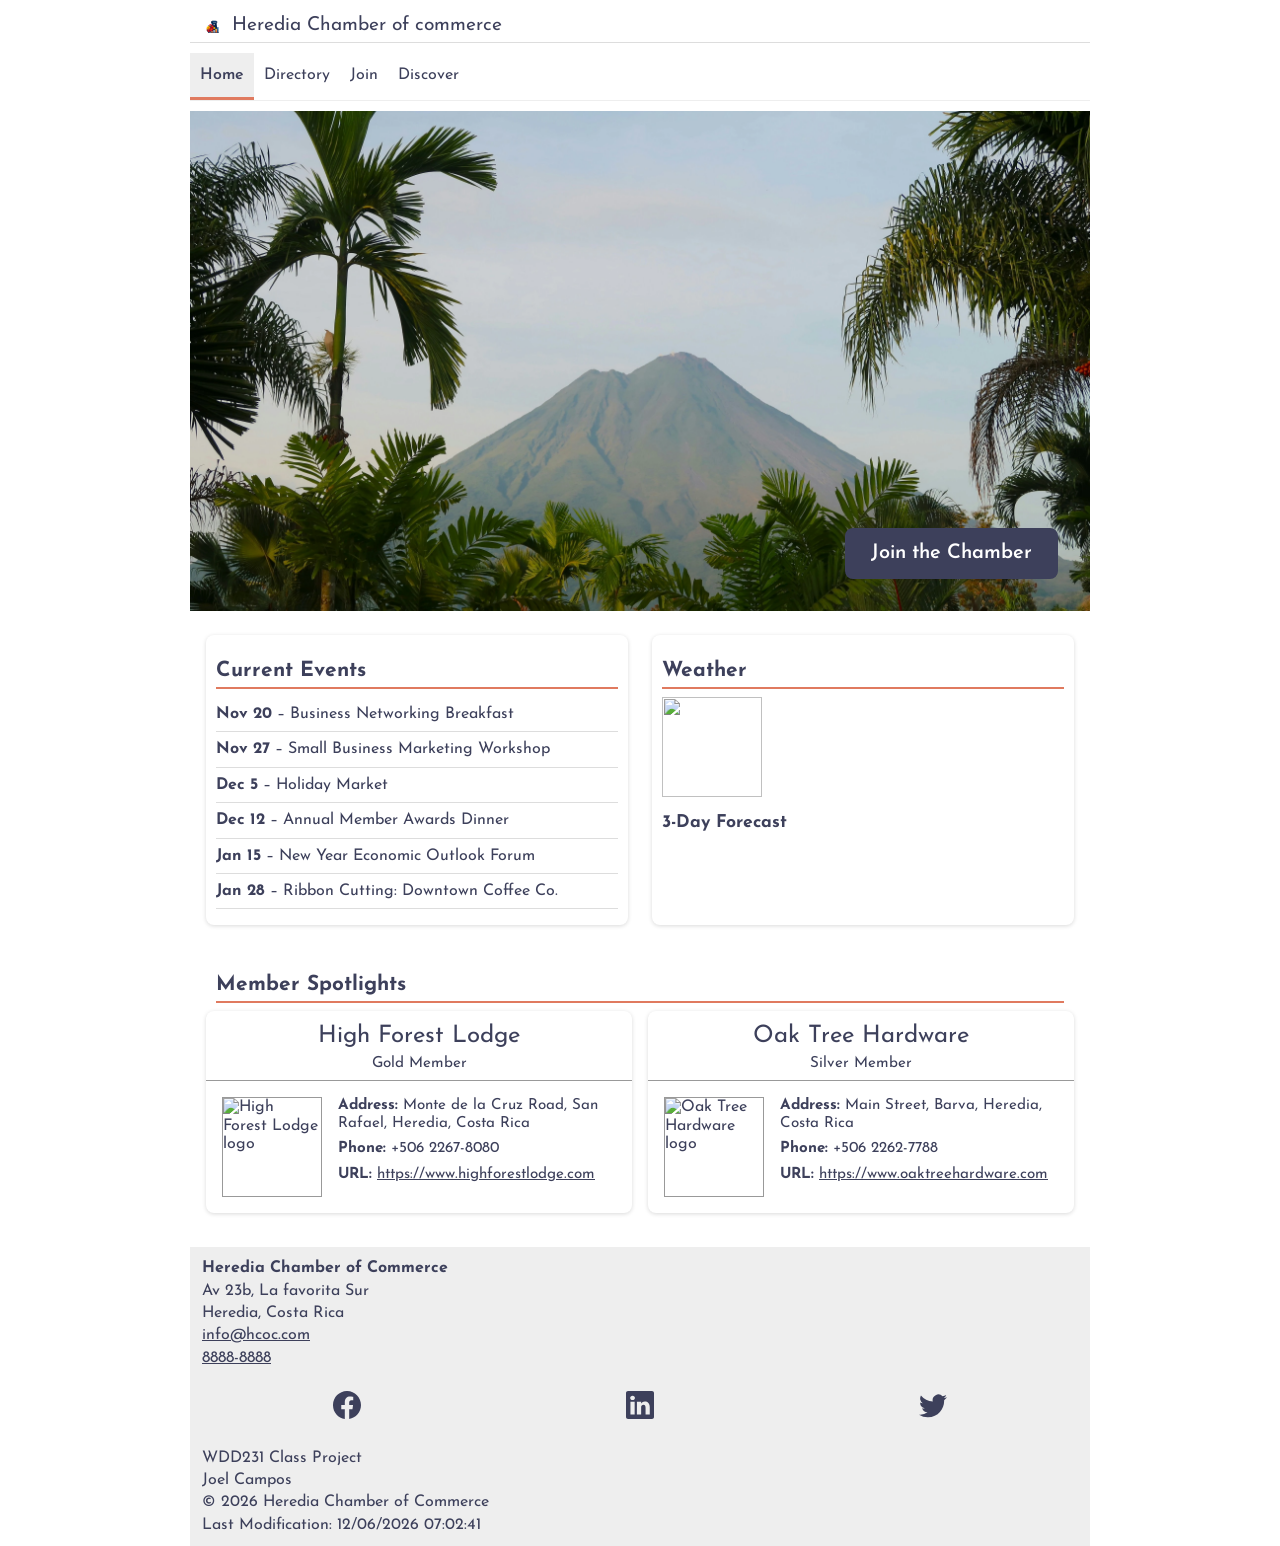
==== chamber/index.html @ 59593234 "W03 Assignment: Chamber Home Page" ====
<!doctype html>
<html lang="en">
  <head>
    <meta charset="UTF-8" />
    <meta name="viewport" content="width=device-width, initial-scale=1.0" />
    <title>Home | Chamber of Commerce</title>
    <meta
      name="description"
      content="Welcome to the Chamber of Commerce: discover upcoming events, local weather, and featured member businesses, and join our community. WDD 231 project by Yoel Campos." />
    <meta name="author" content="Yoel Campos" />

    <!-- Open Graph (Facebook) -->
    <meta property="og:title" content="Home | Chamber of Commerce" />
    <meta
      property="og:description"
      content="Discover upcoming events, local weather, and featured member businesses of the Chamber of Commerce." />
    <meta property="og:image" content="https://jacamposp.github.io/wdd231/chamber/images/og-image.webp" />
    <meta property="og:url" content="https://jacamposp.github.io/wdd231/chamber/index.html" />
    <meta property="og:type" content="website" />

    <link rel="icon" href="images/favicon.ico" />
    <link rel="preconnect" href="https://fonts.googleapis.com" />
    <link rel="preconnect" href="https://fonts.gstatic.com" crossorigin />
    <link href="https://fonts.googleapis.com/css2?family=Josefin+Sans:wght@400;600&display=swap" rel="stylesheet" />
    <link rel="preload" as="image" href="images/herobanner_img.webp" fetchpriority="high" />

    <link rel="stylesheet" href="styles/normalize.css" />
    <link rel="stylesheet" href="styles/small.css" />
    <link rel="stylesheet" href="styles/larger.css" />

    <script src="scripts/date.js" defer></script>
    <script src="scripts/navigation.js" defer></script>
    <script src="scripts/weather.js" defer></script>
    <script src="scripts/spotlights.js" defer></script>
  </head>
  <body>
    <header>
      <img src="images/logo.webp" alt="Chamber of commerce Heredia logo" width="24" height="24" />
      <span>Heredia Chamber of commerce</span>
      <button id="ham-btn" class="hamburger" aria-label="Toggle navigation" aria-expanded="false"></button>
    </header>
    <nav id="nav-bar" class="navigation">
      <ul>
        <li class="current"><a href="index.html" aria-current="page">Home</a></li>
        <li><a href="directory.html">Directory</a></li>
        <li><a href="#">Join</a></li>
        <li><a href="#">Discover</a></li>
      </ul>
    </nav>

    <main>
      <section class="hero">
        <img
          src="images/herobanner_img.webp"
          alt="Arenal Volcano in Costa Rica"
          width="1600"
          height="800"
          fetchpriority="high" />
        <a href="join.html" class="cta">Join the Chamber</a>
      </section>

      <div class="home-grid">
        <section class="card events">
          <h2>Current Events</h2>
          <ul>
            <li><strong>Nov 20</strong> – Business Networking Breakfast</li>
            <li><strong>Nov 27</strong> – Small Business Marketing Workshop</li>
            <li><strong>Dec 5</strong> – Holiday Market</li>
            <li><strong>Dec 12</strong> – Annual Member Awards Dinner</li>
            <li><strong>Jan 15</strong> – New Year Economic Outlook Forum</li>
            <li><strong>Jan 28</strong> – Ribbon Cutting: Downtown Coffee Co.</li>
          </ul>
        </section>

        <section class="card weather">
          <h2>Weather</h2>
          <div id="current-weather">
            <img id="weather-icon" src="" alt="" width="100" height="100" />
            <div>
              <p id="current-temp"></p>
              <p id="weather-desc"></p>
            </div>
          </div>
          <h3>3-Day Forecast</h3>
          <ul id="forecast"></ul>
        </section>

        <section class="spotlights">
          <h2>Member Spotlights</h2>
          <div id="spotlight-container"></div>
        </section>
      </div>
    </main>
    <footer>
      <div class="footer-info">
        <p><strong>Heredia Chamber of Commerce</strong></p>
        <p>Av 23b, La favorita Sur</p>
        <p>Heredia, Costa Rica</p>
        <a href="mailto:info@hcoc.com">info@hcoc.com</a>
        <a href="tel:+50688888888">8888-8888</a>
      </div>
      <div class="footer-social">
        <a href="https://www.facebook.com/joel.campos.739326" target="_blank" rel="noopener"
          ><img src="images/facebook.svg" alt="facebook icon" width="28" height="28"
        /></a>
        <a href="https://www.linkedin.com/in/joelcamposp/" target="_blank" rel="noopener"
          ><img src="images/linkedin.svg" alt="linkedin icon" width="28" height="28"
        /></a>
        <a href="https://twitter.com/joelcamposp" target="_blank" rel="noopener"
          ><img src="images/twitter.svg" alt="twitter icon" width="28" height="28"
        /></a>
      </div>
      <div class="footer-course">
        <p>WDD231 Class Project</p>
        <p>Joel Campos</p>
        <p>&copy; <span id="currentyear"></span> Heredia Chamber of Commerce</p>
        <p id="lastModified"></p>
      </div>
    </footer>
  </body>
</html>
---- chamber/styles/small.css ----
:root {
  --primary: #3d405b;
  --accent: #e07a5f;
  --white: #fff;
  --light-gray: #eee;
  --border: #ddd;
  --stripe: #ececf1;
  --muted: #999;
}

* {
  box-sizing: border-box;
}

body {
  margin: 0;
  font-family: 'Josefin Sans', sans-serif;
  color: var(--primary);
}

h1 {
  margin: 1rem 10px;
}

/******************* HEADER ***********************/

body > header {
  display: grid;
  grid-template-columns: 24px 1fr 44px;
  padding: 5px 0 5px 10px;
  align-items: end;
  border-bottom: solid 1px var(--border);
  column-gap: 8px;
}

body > header img {
  display: block;
  width: 100%;
  height: auto;
  padding-bottom: 3px;
}

body > header span {
  font-size: 1.2rem;
}

/*************** HAMBURGER NAVIGATION ****************/

.hamburger {
  background: none;
  border: none;
  color: var(--primary);
  cursor: pointer;
}

.hamburger::before {
  content: '\2630';
  font-size: 2rem;
}

.hamburger.show::before {
  content: '\00D7';
}

/*************** NAVIGATION  **********************/

.navigation {
  display: none;
}

.navigation.show {
  display: block;
}

.navigation ul {
  list-style-type: none;
  margin: 0;
  padding: 0;
}

.navigation a {
  display: block;
  padding: 0.8rem 10px;
  color: var(--primary);
  text-decoration: none;
  border-bottom: solid 1px var(--border);
}

.navigation a:hover {
  background-color: var(--primary);
  color: var(--white);
}

.navigation li.current a {
  background-color: var(--light-gray);
  border-left: 4px solid var(--accent);
  font-weight: 600;
}

/*************** MAIN SECTION ****************/

main {
  a {
    color: var(--primary);
  }

  #cards section h2,
  .home-grid h2 {
    margin: 1.5rem 10px 0.5rem;
    font-size: 1.3rem;
    padding-bottom: 0.25rem;
    border-bottom: 2px solid var(--accent);
  }

  /*************** DIRECTORY BUTTONS ****************/

  .directory-btns {
    display: flex;
    justify-content: center;
    gap: 10px;
    padding: 0 15px;
  }

  .directory-btns button {
    flex: 1;
    max-width: 250px;
    padding: 0.5rem;
    font: inherit;
    font-weight: 600;
    color: var(--primary);
    background-color: var(--white);
    border: 2px solid var(--primary);
    border-radius: 8px;
    cursor: pointer;
  }

  .directory-btns button:hover,
  .directory-btns button.active {
    background-color: var(--primary);
    color: var(--white);
  }

  #cards {
    background-color: var(--white);
    padding: 5px;
  }

  /*************** CARDS (directory + spotlights) ****************/

  #cards.grid .members {
    display: grid;
    gap: 5px;
    grid-template-columns: repeat(auto-fit, minmax(320px, 1fr));
  }

  .card {
    background-color: var(--white);
    border-radius: 8px;
    overflow: hidden;
    box-shadow: 0 1px 4px rgba(0, 0, 0, 0.15);
    margin: 5px;
  }

  .card-header {
    text-align: center;
    padding: 0.75rem 1rem 0.5rem;
    border-bottom: 1px solid var(--muted);
  }

  .card-header h3 {
    margin: 0;
    font-size: 1.5rem;
    font-weight: 400;
  }

  .card-header p {
    margin: 0.25rem 0 0;
    font-size: 0.95rem;
  }

  .card-body {
    display: grid;
    grid-template-columns: 100px 1fr;
    gap: 1rem;
    padding: 1rem;
    align-items: start;
  }

  .card-body img {
    width: 100%;
    height: auto;
    aspect-ratio: 1;
    object-fit: cover;
    border: 1px solid var(--muted);
  }

  .card-info p {
    margin: 0 0 0.5rem;
    font-size: 0.95rem;
    overflow-wrap: anywhere;
  }

  /*************** LIST VIEW ****************/

  #cards.list .members {
    display: flex;
    flex-direction: column;
  }

  #cards.list .card {
    margin: 0;
    border-radius: 0;
    box-shadow: none;
    padding: 0.5rem 1rem;
  }

  #cards.list .card:nth-child(even) {
    background-color: var(--stripe);
  }

  #cards.list .card-header {
    text-align: left;
    border-bottom: none;
    padding: 0 0 0.25rem;
  }

  #cards.list .card-header h3 {
    font-size: 1.2rem;
    font-weight: 600;
  }

  #cards.list .card-header p,
  #cards.list .card-body img,
  #cards.list .card-info strong {
    display: none;
  }

  #cards.list .card-body {
    display: block;
    padding: 0;
  }

  #cards.list .card-info p {
    margin: 0.2rem 0;
  }

  /*************** HOME ****************/

  .hero img {
    display: block;
    width: 100%;
    height: auto;
  }

  .cta {
    display: block;
    width: fit-content;
    margin: 1rem auto;
    padding: 0.75rem 1.5rem;
    font-weight: 600;
    color: var(--white);
    background-color: var(--primary);
    border: 2px solid var(--primary);
    border-radius: 8px;
    text-decoration: none;
  }

  .cta:hover {
    background-color: var(--white);
    color: var(--primary);
  }

  .home-grid {
    display: grid;
    gap: 1rem;
    padding: 0 5px 1rem;
  }

  .home-grid .card {
    margin: 0;
  }

  .events,
  .weather {
    padding-bottom: 1rem;
  }

  .events ul,
  .weather ul {
    list-style: none;
    margin: 0;
    padding: 0 10px;
  }

  .events li,
  .weather li {
    padding: 0.5rem 0;
    border-bottom: 1px solid var(--border);
  }

  .weather h3 {
    margin: 1rem 10px 0.25rem;
    font-size: 1.1rem;
  }

  #current-weather {
    display: flex;
    align-items: center;
    gap: 1rem;
    padding: 0 10px;
  }

  #current-weather p {
    margin: 0;
  }

  #current-temp {
    font-size: 2.5rem;
    font-weight: 600;
  }

  #weather-desc {
    text-transform: capitalize;
  }

  .weather li {
    display: flex;
    justify-content: space-between;
  }

  #spotlight-container {
    display: grid;
    gap: 1rem;
  }
}

/*************** FOOTER ****************/

footer {
  padding: 10px;
  background-color: var(--light-gray);

  p,
  a {
    margin: 2px;
    color: var(--primary);
  }
}

.footer-info,
.footer-course {
  display: flex;
  flex-direction: column;
}

.footer-social {
  display: grid;
  grid-template-columns: 1fr 1fr 1fr;
  margin: 20px auto;
  place-items: center;
}
---- chamber/styles/larger.css ----
@media only screen and (min-width: 38rem) {
  body > header,
  nav,
  main,
  footer {
    max-width: 900px;
    margin: 10px auto 0 auto;
  }

  body > header {
    grid-template-columns: 24px auto;
  }

  .hamburger {
    display: none;
  }

  .navigation {
    display: block;
    border-bottom: solid 1px var(--light-gray);
  }

  .navigation ul {
    display: flex;
  }

  .navigation a {
    border: none;
  }

  .navigation li.current a {
    border-left: none;
    border-bottom: 3px solid var(--accent);
  }

  /*************** HOME ****************/

  main {
    .hero {
      position: relative;
    }

    .hero img {
      max-height: 500px;
      object-fit: cover;
    }

    .cta {
      position: absolute;
      right: 2rem;
      bottom: 2rem;
      margin: 0;
      font-size: 1.25rem;
    }

    .home-grid {
      grid-template-columns: 1fr 1fr;
      gap: 1.5rem;
      padding: 1.5rem 1rem;
    }

    .spotlights {
      grid-column: 1 / -1;
    }

    #spotlight-container {
      grid-template-columns: repeat(auto-fit, minmax(240px, 1fr));
    }
  }
}
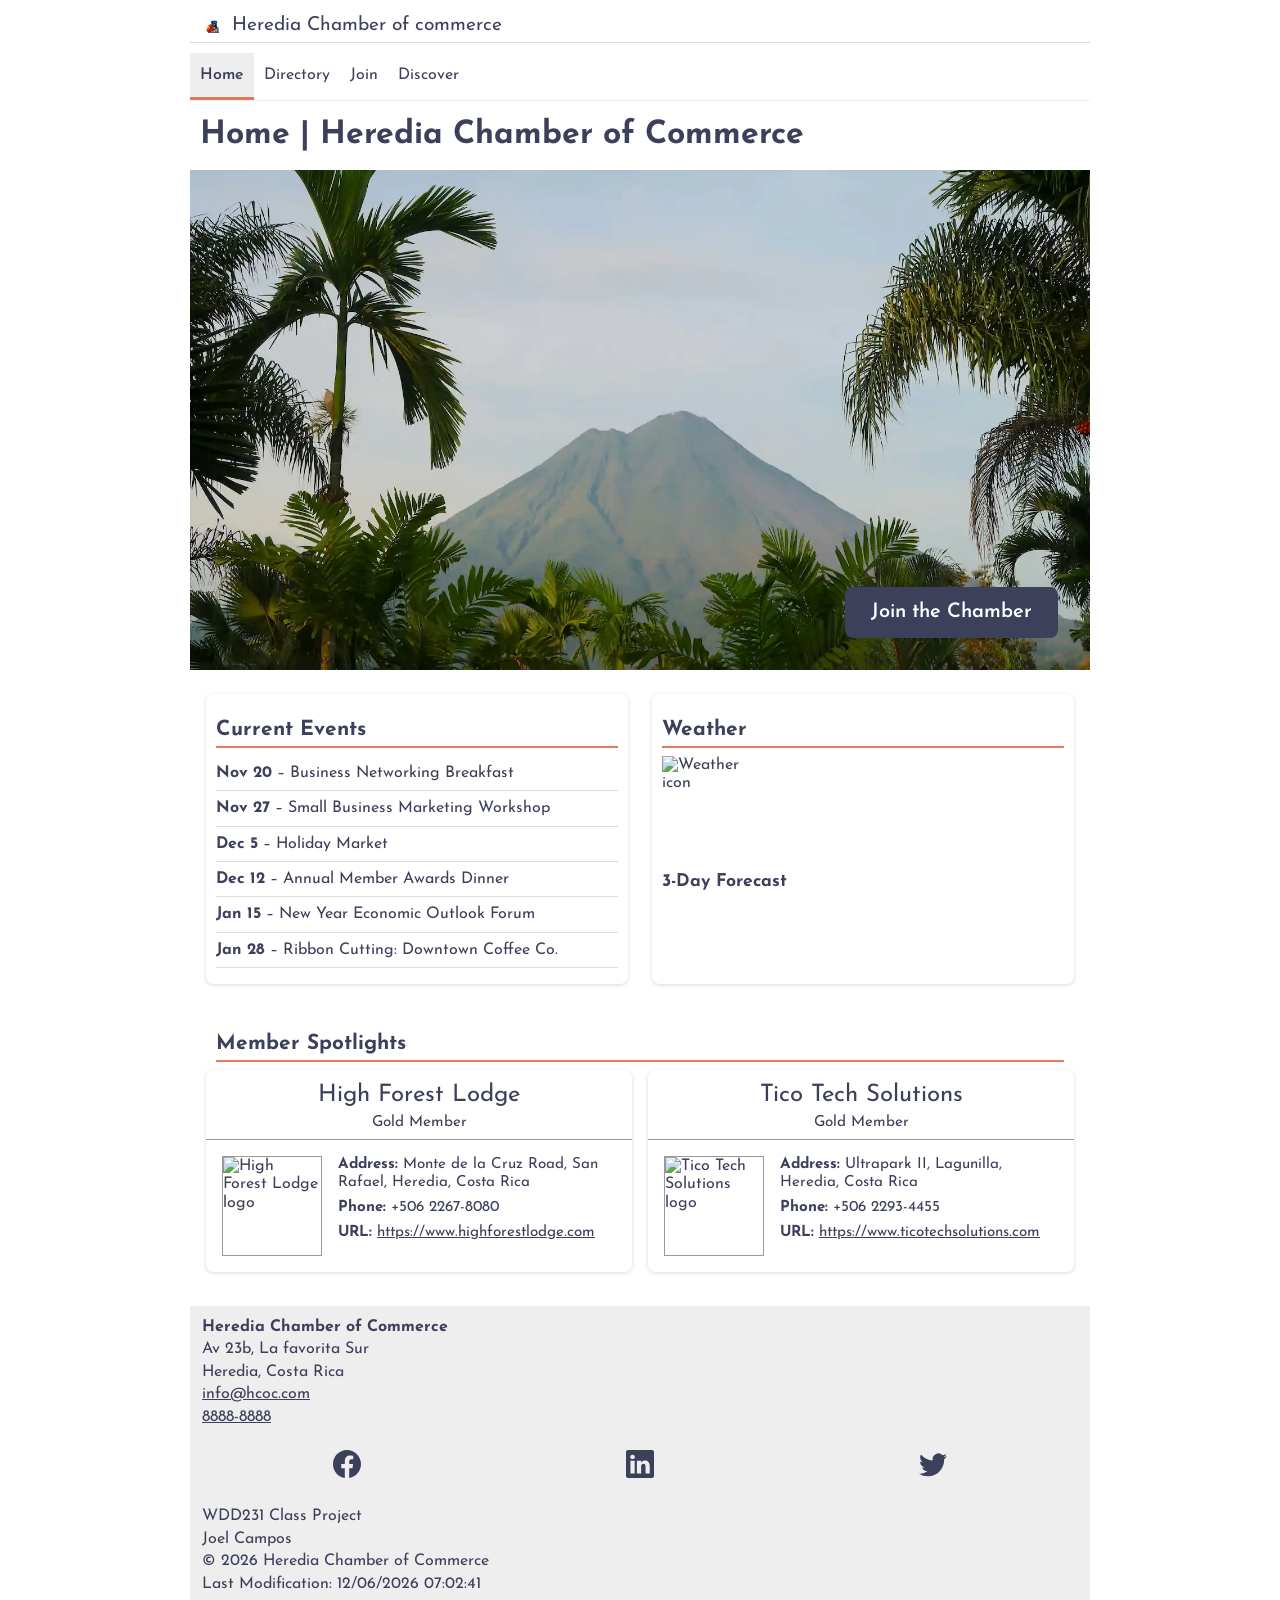
==== commit 5bfc82fe: "Fix errors" ====
--- a/chamber/index.html
+++ b/chamber/index.html
@@ -6,7 +6,7 @@
     <title>Home | Chamber of Commerce</title>
     <meta
       name="description"
-      content="Welcome to the Chamber of Commerce: discover upcoming events, local weather, and featured member businesses, and join our community. WDD 231 project by Yoel Campos." />
+      content="Heredia Chamber of Commerce: upcoming events, local weather, and featured member businesses. WDD 231 project by Yoel Campos." />
     <meta name="author" content="Yoel Campos" />
 
     <!-- Open Graph (Facebook) -->
@@ -49,7 +49,8 @@
     </nav>
 
     <main>
-      <section class="hero">
+      <h1>Home | Heredia Chamber of Commerce</h1>
+      <div class="hero">
         <img
           src="images/herobanner_img.webp"
           alt="Arenal Volcano in Costa Rica"
@@ -57,7 +58,7 @@
           height="800"
           fetchpriority="high" />
         <a href="join.html" class="cta">Join the Chamber</a>
-      </section>
+      </div>
 
       <div class="home-grid">
         <section class="card events">
@@ -75,7 +76,12 @@
         <section class="card weather">
           <h2>Weather</h2>
           <div id="current-weather">
-            <img id="weather-icon" src="" alt="" width="100" height="100" />
+            <img
+              id="weather-icon"
+              src="https://openweathermap.org/img/wn/01d@2x.png"
+              alt="Weather icon"
+              width="100"
+              height="100" />
             <div>
               <p id="current-temp"></p>
               <p id="weather-desc"></p>
--- a/chamber/styles/small.css
+++ b/chamber/styles/small.css
@@ -246,6 +246,10 @@
 
   /*************** HOME ****************/
 
+  .hero {
+    position: relative;
+  }
+
   .hero img {
     display: block;
     width: 100%;
@@ -253,10 +257,10 @@
   }
 
   .cta {
-    display: block;
-    width: fit-content;
-    margin: 1rem auto;
-    padding: 0.75rem 1.5rem;
+    position: absolute;
+    right: 1rem;
+    bottom: 1rem;
+    padding: 0.5rem 1rem;
     font-weight: 600;
     color: var(--white);
     background-color: var(--primary);
--- a/chamber/styles/larger.css
+++ b/chamber/styles/larger.css
@@ -36,20 +36,15 @@
   /*************** HOME ****************/
 
   main {
-    .hero {
-      position: relative;
-    }
-
     .hero img {
       max-height: 500px;
       object-fit: cover;
     }
 
     .cta {
-      position: absolute;
       right: 2rem;
       bottom: 2rem;
-      margin: 0;
+      padding: 0.75rem 1.5rem;
       font-size: 1.25rem;
     }
 
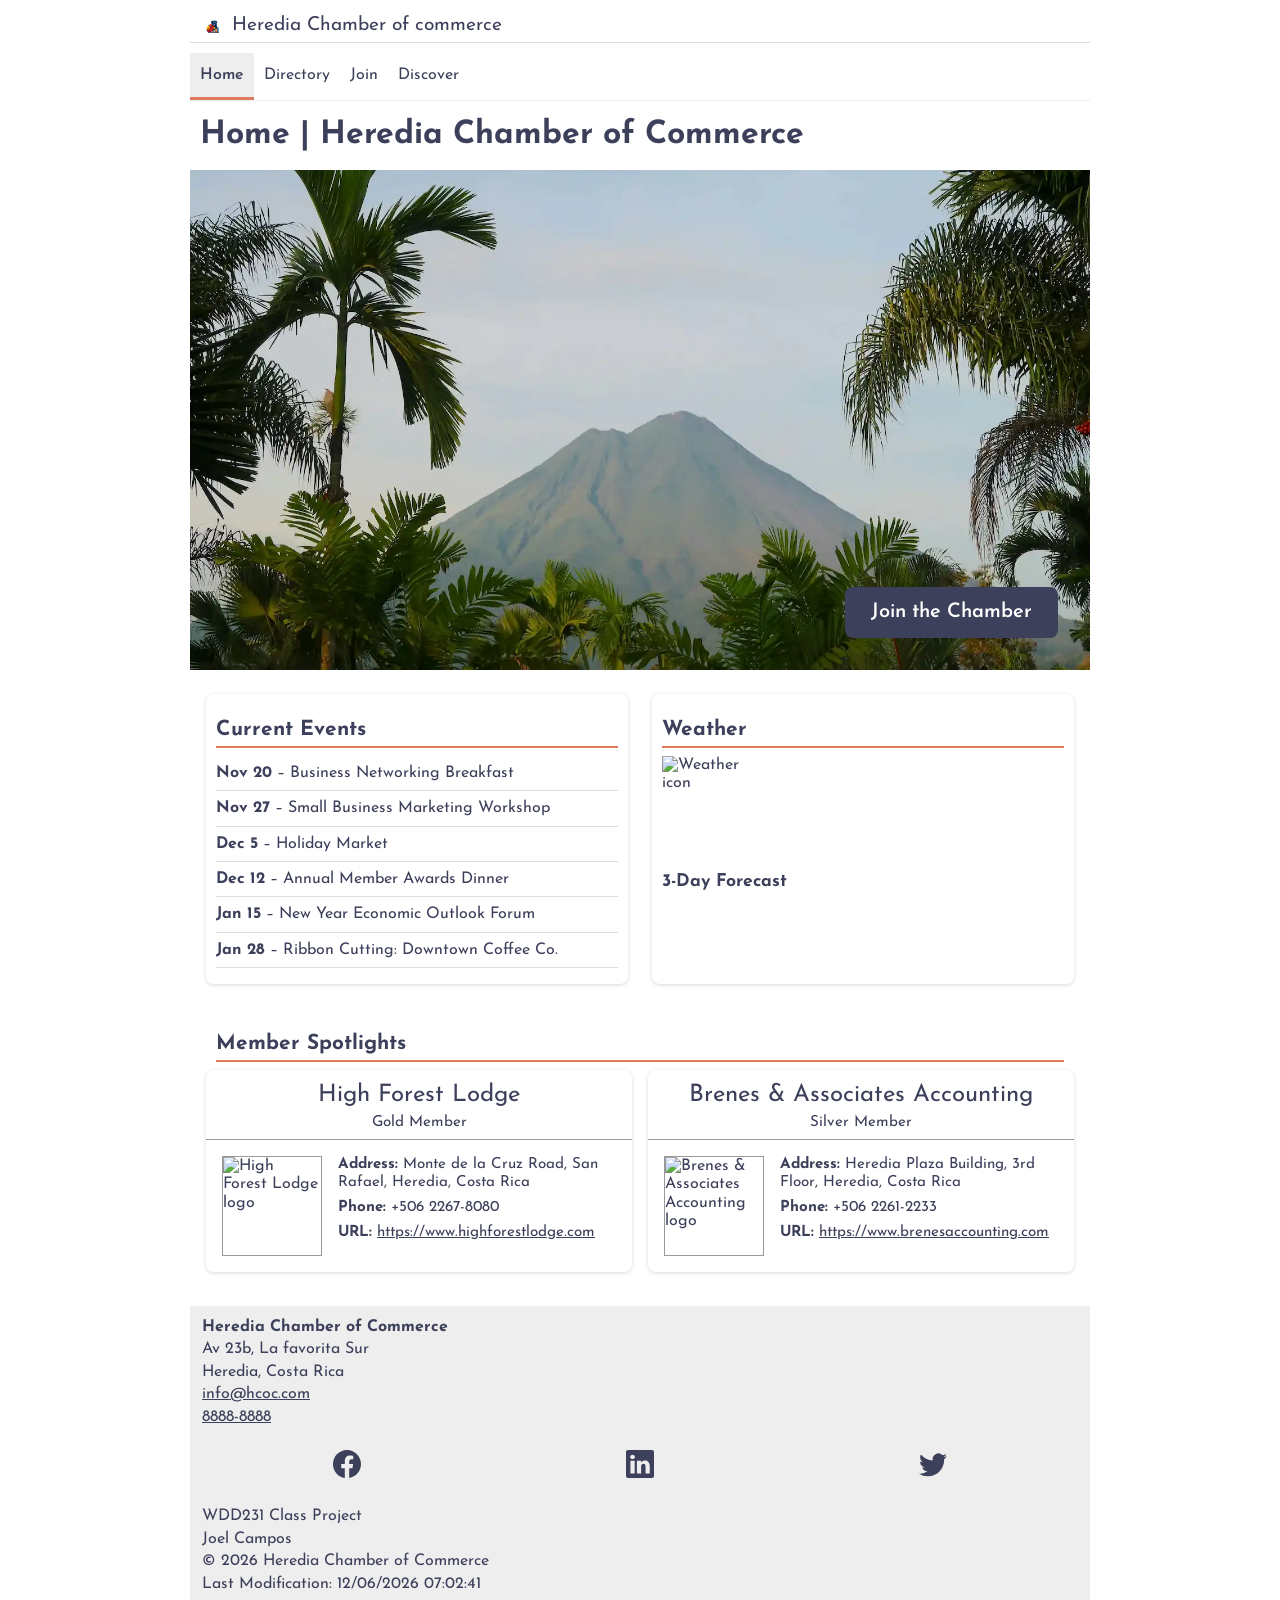
==== commit 5b620269: "change of:image" ====
--- a/chamber/index.html
+++ b/chamber/index.html
@@ -3,20 +3,27 @@
   <head>
     <meta charset="UTF-8" />
     <meta name="viewport" content="width=device-width, initial-scale=1.0" />
-    <title>Home | Chamber of Commerce</title>
+    <title>Home | Heredia Chamber of Commerce</title>
     <meta
       name="description"
       content="Heredia Chamber of Commerce: upcoming events, local weather, and featured member businesses. WDD 231 project by Yoel Campos." />
     <meta name="author" content="Yoel Campos" />
 
-    <!-- Open Graph (Facebook) -->
-    <meta property="og:title" content="Home | Chamber of Commerce" />
+    <!-- Open Graph (Facebook, Discord, LinkedIn) -->
+    <meta property="og:site_name" content="Heredia Chamber of Commerce" />
+    <meta property="og:title" content="Home | Heredia Chamber of Commerce" />
     <meta
       property="og:description"
-      content="Discover upcoming events, local weather, and featured member businesses of the Chamber of Commerce." />
-    <meta property="og:image" content="https://jacamposp.github.io/wdd231/chamber/images/og-image.webp" />
+      content="Discover upcoming events, local weather, and featured member businesses of the Heredia Chamber of Commerce." />
+    <meta property="og:image" content="https://jacamposp.github.io/wdd231/chamber/images/og-image.jpg" />
+    <meta property="og:image:width" content="1200" />
+    <meta property="og:image:height" content="630" />
+    <meta property="og:image:alt" content="Heredia Chamber of Commerce logo" />
     <meta property="og:url" content="https://jacamposp.github.io/wdd231/chamber/index.html" />
     <meta property="og:type" content="website" />
+
+    <!-- X / Twitter -->
+    <meta name="twitter:card" content="summary_large_image" />
 
     <link rel="icon" href="images/favicon.ico" />
     <link rel="preconnect" href="https://fonts.googleapis.com" />
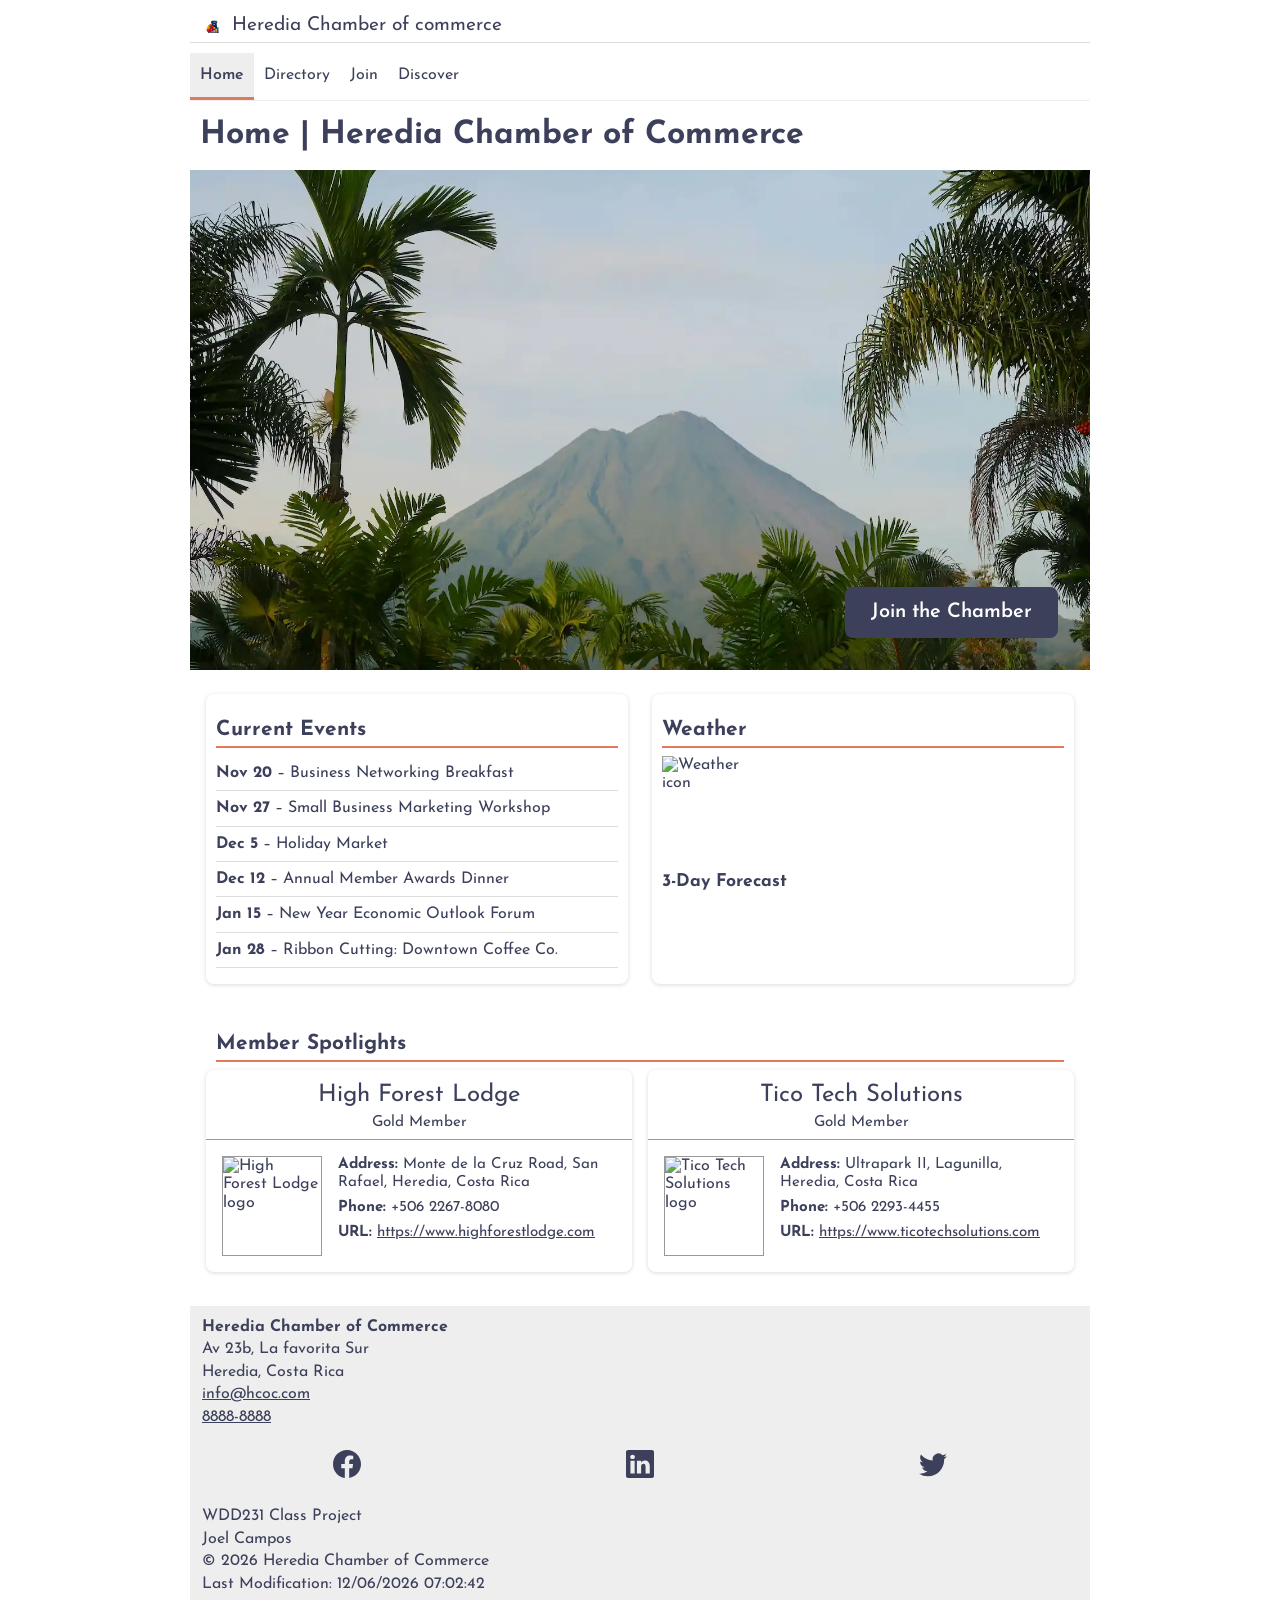
==== commit 5d6b6132: "Add Join page" ====
--- a/chamber/index.html
+++ b/chamber/index.html
@@ -50,7 +50,7 @@
       <ul>
         <li class="current"><a href="index.html" aria-current="page">Home</a></li>
         <li><a href="directory.html">Directory</a></li>
-        <li><a href="#">Join</a></li>
+        <li><a href="join.html" aria-current="page">Join</a></li>
         <li><a href="#">Discover</a></li>
       </ul>
     </nav>
--- a/chamber/styles/small.css
+++ b/chamber/styles/small.css
@@ -336,6 +336,216 @@
     display: grid;
     gap: 1rem;
   }
+
+  /*************** JOIN ****************/
+
+  .join-layout {
+    display: grid;
+    gap: 1.5rem;
+    padding: 0 10px 1rem;
+  }
+
+  .join-form fieldset {
+    margin: 0 0 1rem;
+    padding: 1rem;
+    border: 1px solid var(--border);
+    border-radius: 8px;
+  }
+
+  .join-form legend {
+    padding: 0 0.5rem;
+    font-weight: 600;
+  }
+
+  .join-form label {
+    display: block;
+    margin-bottom: 1rem;
+    font-weight: 600;
+  }
+
+  .join-form input,
+  .join-form select,
+  .join-form textarea {
+    display: block;
+    width: 100%;
+    margin-top: 0.3rem;
+    padding: 0.6rem;
+    font: inherit;
+    font-weight: 400;
+    color: var(--primary);
+    background-color: var(--white);
+    border: 1px solid var(--muted);
+    border-radius: 4px;
+  }
+
+  .join-form input:focus,
+  .join-form select:focus,
+  .join-form textarea:focus {
+    outline: 2px solid var(--accent);
+    outline-offset: 1px;
+  }
+
+  .join-form :user-invalid {
+    border-left: 5px solid #b00020;
+  }
+
+  .join-form input:required:user-valid {
+    border-left: 5px solid #1b7f3b;
+  }
+
+  .submit-btn {
+    padding: 0.75rem;
+    font-weight: 600;
+    color: var(--white);
+    background-color: var(--primary);
+    border: 2px solid var(--primary);
+    border-radius: 8px;
+    cursor: pointer;
+  }
+
+  .submit-btn:hover,
+  .submit-btn:focus-visible {
+    color: var(--primary);
+    background-color: var(--white);
+  }
+
+  /* Membership cards */
+  .membership-cards {
+    display: grid;
+    gap: 1rem;
+    align-content: start;
+  }
+
+  .membership-card {
+    padding: 1rem;
+    background-color: var(--white);
+    border-left: 6px solid var(--accent);
+    border-radius: 8px;
+    box-shadow: 0 1px 4px rgba(0, 0, 0, 0.15);
+    opacity: 0;
+    animation: card-in 0.8s ease-out forwards;
+  }
+
+  .membership-card h2 {
+    margin: 0 0 0.3rem;
+    font-size: 1.2rem;
+  }
+
+  .membership-card p {
+    margin: 0 0 0.6rem;
+  }
+
+  .membership-card.np {
+    border-left-color: #2a9d8f;
+    animation-delay: 0.2s;
+  }
+
+  .membership-card.bronze {
+    border-left-color: #a0662f;
+    animation-delay: 0.5s;
+  }
+
+  .membership-card.silver {
+    border-left-color: #9aa0a6;
+    animation-delay: 0.8s;
+  }
+
+  .membership-card.gold {
+    border-left-color: #d4a017;
+    animation-delay: 1.1s;
+  }
+
+  .card-link {
+    padding: 0;
+    font: inherit;
+    font-weight: 600;
+    color: var(--primary);
+    text-decoration: underline;
+    background: none;
+    border: none;
+    cursor: pointer;
+  }
+
+  .card-link:hover {
+    color: var(--accent);
+  }
+
+  /* Modals */
+  dialog {
+    width: min(90%, 420px);
+    padding: 1.5rem;
+    color: var(--primary);
+    border: none;
+    border-top: 6px solid var(--accent);
+    border-radius: 8px;
+    box-shadow: 0 4px 20px rgba(0, 0, 0, 0.3);
+  }
+
+  dialog::backdrop {
+    background-color: rgba(0, 0, 0, 0.5);
+  }
+
+  dialog h2 {
+    margin-top: 0;
+  }
+
+  .close-modal {
+    padding: 0.5rem 1rem;
+    font: inherit;
+    font-weight: 600;
+    color: var(--white);
+    background-color: var(--primary);
+    border: 2px solid var(--primary);
+    border-radius: 8px;
+    cursor: pointer;
+  }
+
+  .close-modal:hover {
+    color: var(--primary);
+    background-color: var(--white);
+  }
+
+  /*************** THANK YOU ****************/
+
+  > p,
+  .results {
+    margin: 0 10px 1rem;
+  }
+
+  .results h2 {
+    font-size: 1.3rem;
+    padding-bottom: 0.25rem;
+    border-bottom: 2px solid var(--accent);
+  }
+
+  #results {
+    padding: 1rem;
+    background-color: var(--stripe);
+    border-radius: 8px;
+  }
+
+  #results p {
+    margin: 0 0 0.5rem;
+    overflow-wrap: anywhere;
+  }
+}
+
+@keyframes card-in {
+  from {
+    opacity: 0;
+    transform: translateX(40px);
+  }
+  to {
+    opacity: 1;
+    transform: translateX(0);
+  }
+}
+
+@media (prefers-reduced-motion: reduce) {
+  main .membership-card {
+    animation: none;
+    opacity: 1;
+  }
 }
 
 /*************** FOOTER ****************/
--- a/chamber/styles/larger.css
+++ b/chamber/styles/larger.css
@@ -33,9 +33,9 @@
     border-bottom: 3px solid var(--accent);
   }
 
-  /*************** HOME ****************/
+  main {
+    /*************** HOME ****************/
 
-  main {
     .hero img {
       max-height: 500px;
       object-fit: cover;
@@ -61,5 +61,12 @@
     #spotlight-container {
       grid-template-columns: repeat(auto-fit, minmax(240px, 1fr));
     }
+
+    /*************** JOIN ****************/
+
+    .join-layout {
+      grid-template-columns: 2fr 1fr;
+      gap: 2rem;
+    }
   }
 }
